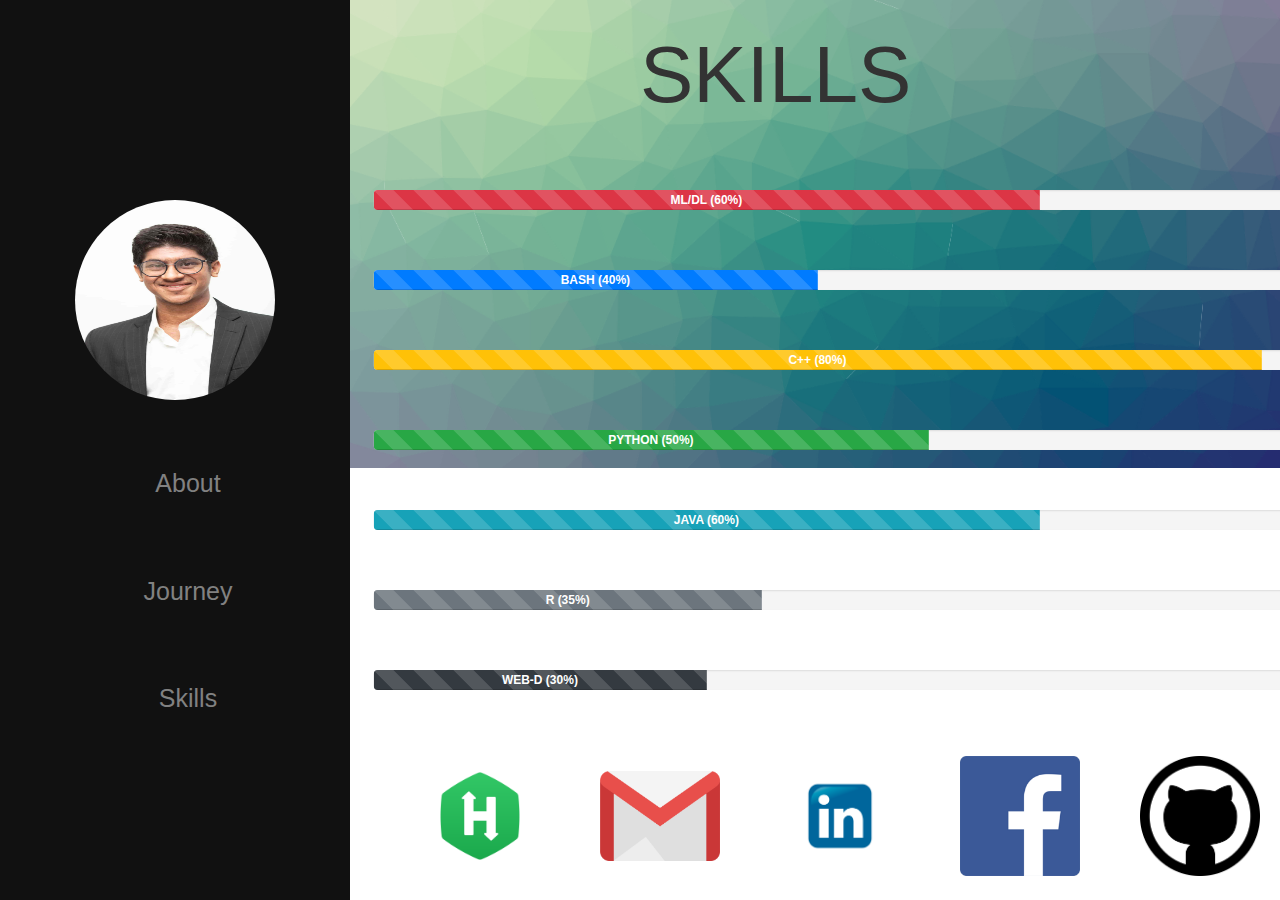
==== skills.html @ 59c2cec7 "made demo website for resume using HTML, CSS nd JS" ====
<!DOCTYPE html>
<html>

<head>
    <title>Profile</title>
    <meta name="author" content="Ritvik Garg" />
    <meta name="viewport" content="width=device-width, initial-scale=1">
    <meta charset="utf-8">
    <meta name="viewport" content="width=device-width, initial-scale=1, shrink-to-fit=no">

    <link rel="stylesheet" href="https://stackpath.bootstrapcdn.com/bootstrap/4.5.2/css/bootstrap.min.css" integrity="sha384-JcKb8q3iqJ61gNV9KGb8thSsNjpSL0n8PARn9HuZOnIxN0hoP+VmmDGMN5t9UJ0Z" crossorigin="anonymous">
    <link rel="stylesheet" href="https://maxcdn.bootstrapcdn.com/bootstrap/3.4.1/css/bootstrap.min.css">
    <script src="https://ajax.googleapis.com/ajax/libs/jquery/3.5.1/jquery.min.js"></script>
    <script src="https://maxcdn.bootstrapcdn.com/bootstrap/3.4.1/js/bootstrap.min.js"></script>
    <link rel="stylesheet" href="myCss.css" />
</head>

<body>
    <div class="sidenav">
        <img class="img" src="ritvik.jpg" alt="ritvik's image" />
        <br><br><br>
        <a href="myIndex.html">About</a>
        <br><br><br>
        <a href="exp.html">Journey</a>
        <br><br><br>
        <a class="nav-item active" href="skills.html">Skills</a>
    </div>

    <div class="main">

        <img src="b3.png" class="d-block w-100" alt="background image">
        <div class="headline2">
            <p style="font-size:80px">SKILLS </p>
        </div>
        <div class="centered3">
            <div class="container">
                <div class="progress">
                    <div class="progress-bar bg-danger progress-bar-striped active" role="progressbar" aria-valuenow="60" aria-valuemin="0" aria-valuemax="100" style="width:60%">
                        <b>ML/DL (60%)</b>
                    </div>
                </div>
                <br><br>
                <div class="progress">
                    <div class="progress-bar bg-primary progress-bar-striped active" role="progressbar" aria-valuenow="40" aria-valuemin="0" aria-valuemax="100" style="width:40%">
                        <b>BASH (40%)</b>
                    </div>
                </div>
                <br><br>
                <div class="progress">
                    <div class="progress-bar bg-warning progress-bar-striped active" role="progressbar" aria-valuenow="80" aria-valuemin="0" aria-valuemax="100" style="width:80%">
                        <b>C++ (80%)</b>
                    </div>
                </div>
                <br><br>
                <div class="progress">
                    <div class="progress-bar bg-success progress-bar-striped active" role="progressbar" aria-valuenow="50" aria-valuemin="0" aria-valuemax="100" style="width:50%">
                        <b>PYTHON (50%)</b>
                    </div>
                </div>
                <br><br>
                <div class="progress">
                    <div class="progress-bar bg-info progress-bar-striped active" role="progressbar" aria-valuenow="60" aria-valuemin="0" aria-valuemax="100" style="width:60%">
                        <b>JAVA (60%)</b>
                    </div>
                </div>
                <br><br>
                <div class="progress">
                    <div class="progress-bar bg-secondary progress-bar-striped active" role="progressbar" aria-valuenow="35" aria-valuemin="0" aria-valuemax="100" style="width:35%">
                        <b>R (35%)</b>
                    </div>
                </div>
                <br><br>
                <div class="progress">
                    <div class="progress-bar bg-dark progress-bar-striped active" role="progressbar" aria-valuenow="30" aria-valuemin="0" aria-valuemax="100" style="width:30%">
                        <b>WEB-D (30%)</b>
                    </div>
                </div>
            </div>
        </div>
    </div>

    <div class="container-footer">
        <div id="footer">
            <div id="footer-images">
                <ul>
                    <li class="pull-left">
                        <a href="https://www.hackerrank.com/2020201071_ritzz"><img src="HackerRank_logo.png" class="pull-left img-responsive"></li>
                    </a>
                    <li></li>
                    <li></li>
                    <li class="pull-center">
                        <a href="mailto: ritvik.garg@students.iiit.ac.in"><img src="m1.png" class="pull-center img-responsive" alt="ritvik.garg@students.iiit.ac.in"></li>
                    </a>
                    <li></li>
                    <li></li>
                    <li class="pull-center">
                        <a href="https://www.linkedin.com/in/ritvik-garg/"><img src="Linkedin.png" class="pull-center img-responsive"></li>
                    </a>
                    <li></li>
                    <li></li>
                    <li class="pull-center">
                        <a href="https://www.facebook.com/ritvik21/"><img src="fb.png" class="pull-center img-responsive"></li>
                    </a>
                    <li></li>
                    <li></li>
                    <li class="pull-right">
                        <a href="https://github.com/ritvikgarg"><img src="g4.png" class="pull-right img-responsive"></a>
                    </li>
                </ul>
            </div>
        </div>
    </div>

    <script src="https://code.jquery.com/jquery-3.5.1.slim.min.js" integrity="sha384-DfXdz2htPH0lsSSs5nCTpuj/zy4C+OGpamoFVy38MVBnE+IbbVYUew+OrCXaRkfj" crossorigin="anonymous"></script>
    <script src="https://cdn.jsdelivr.net/npm/popper.js@1.16.1/dist/umd/popper.min.js" integrity="sha384-9/reFTGAW83EW2RDu2S0VKaIzap3H66lZH81PoYlFhbGU+6BZp6G7niu735Sk7lN" crossorigin="anonymous"></script>
    <script src="https://stackpath.bootstrapcdn.com/bootstrap/4.5.2/js/bootstrap.min.js" integrity="sha384-B4gt1jrGC7Jh4AgTPSdUtOBvfO8shuf57BaghqFfPlYxofvL8/KUEfYiJOMMV+rV" crossorigin="anonymous"></script>

</body>

</html>
---- myCss.css ----
body {
    font-family: "Lato", sans-serif;
}

.sidenav {
    height: 100%;
    width: 350px;
    position: fixed;
    z-index: 1;
    top: 0;
    left: 0;
    background-color: #111;
    /* overflow-x: hidden; */
    padding-top: 200px;
}

.sidenav a {
    /* height: 100%; */
    padding: 6px 6px 6px 32px;
    text-decoration: none;
    font-size: 25px;
    color: #818181;
    display: block;
    text-align: center;
}

.sidenav a:hover {
    color: #f1f1f1;
}

.img {
    position: relative;
    width: 200px;
    height: 200px;
    overflow: hidden;
    border-radius: 50%;
    display: block;
    background-position: center;
    margin-left: auto;
    margin-right: auto;
}

.img2 {
    position: relative;
    width: 200px;
    height: 200px;
    overflow: hidden;
    /* border-radius: 50%; */
    display: block;
    background-position: center;
    margin-left: auto;
    margin-right: auto;
}

.main {
    margin-left: 350px;
    margin-right: 0px;
    /* Same as the width of the sidenav */
}

img {
    width: 120px;
}

.container-footer {
    left: 200px;
    position: fixed;
    bottom: 0;
    margin: auto;
    width: 100%;
    text-align: center;
    /* height:10% */
}

#footer {
    background-color: white;
    padding: 1em 0;
    /* padding-bottom: 10px; */
}

#footer-images ul {
    border-radius: 50%;
    padding: 0;
}

#footer-images li {
    border-radius: 50%;
    /* list-style: none; */
    margin: 0 10px;
    display: block;
}

#footer-images ul {
    border-radius: 50%;
    display: flex;
    justify-content: center;
    align-items: center;
}

.centered {
    position: absolute;
    top: 40%;
    left: 40%;
    /* bottom: 0%; */
    transform: translate(-50%, -50%);
    color: hsl(101, 79%, 18%);
}

.para {
    position: absolute;
    top: 40%;
    left: 50%;
    transform: translate(-50%, -50%);
    color: white;
}

.headline {
    position: absolute;
    top: 2%;
    left: 38%;
}

.headline2 {
    position: absolute;
    top: 2%;
    left: 50%;
}

.centered2 {
    position: absolute;
    top: 38%;
    left: 40%;
    right: 0%;
    transform: translate(-50%, -50%);
    color: hsl(101, 79%, 18%);
}

.centered3 {
    position: absolute;
    top: 50%;
    left: 52%;
    right: 0%;
    transform: translate(-50%, -50%);
    color: hsl(101, 79%, 18%);
}

.top-right {
    position: absolute;
    top: 3%;
    left: 85%;
}

.button {
    background-color: #4CAF50;
    border: none;
    color: white;
    padding: 16px 32px;
    text-align: center;
    text-decoration: none;
    display: inline-block;
    font-size: 16px;
    margin: 4px 2px;
    transition-duration: 0.4s;
    cursor: pointer;
}

.button1:hover {
    background-color: #4CAF50;
    color: white;
}

.button1 {
    background-color: green;
    color: black;
    border: 2px solid #4CAF50;
}

@media screen and (max-height: 450px) {
    .sidenav {
        padding-top: 15px;
    }
    .sidenav a {
        font-size: 18px;
    }
}
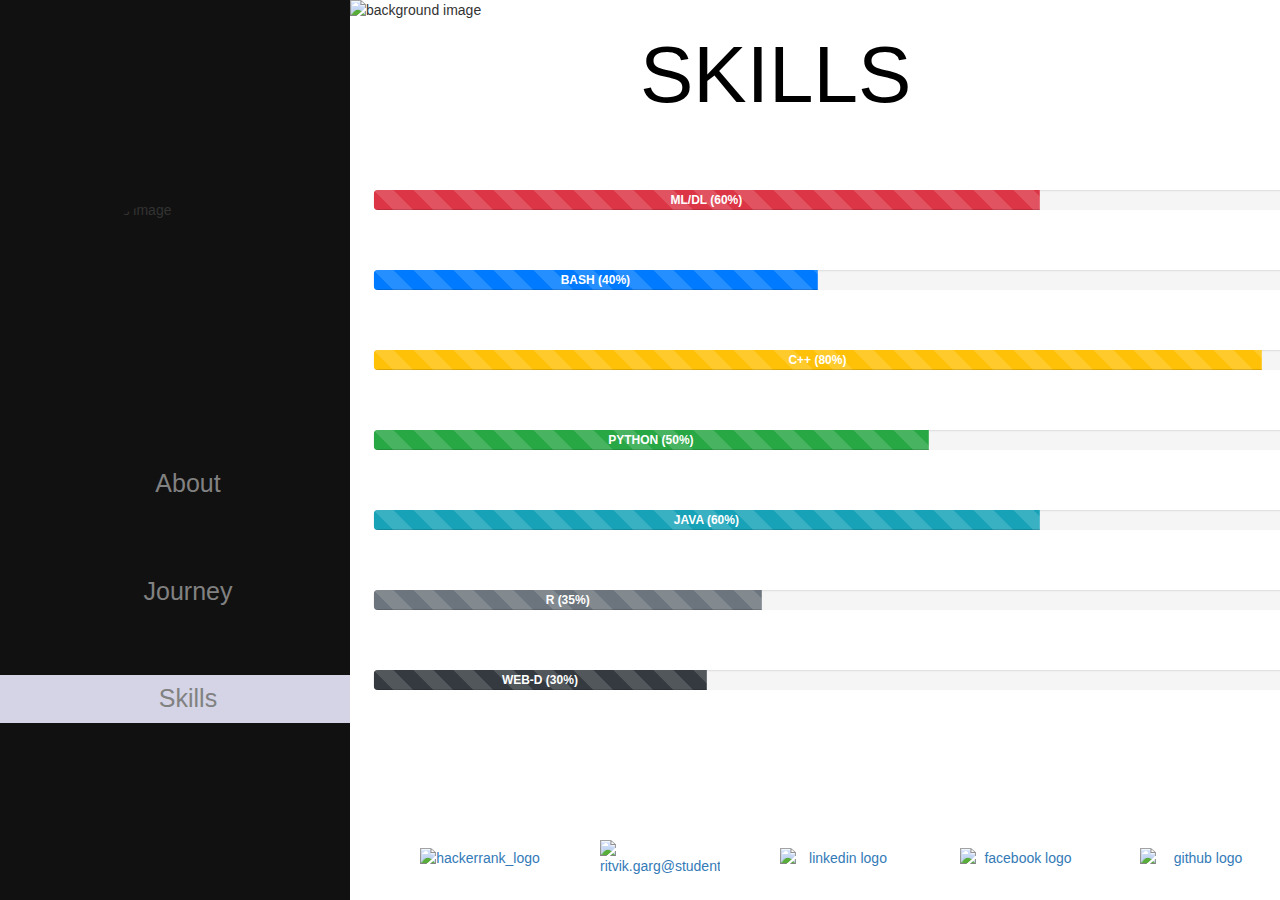
==== commit af5768fe: "added README, updated all html files" ====
--- a/skills.html
+++ b/skills.html
@@ -1,5 +1,5 @@
 <!DOCTYPE html>
-<html>
+<html lang="en">
 
 <head>
     <title>Profile</title>
@@ -12,23 +12,24 @@
     <link rel="stylesheet" href="https://maxcdn.bootstrapcdn.com/bootstrap/3.4.1/css/bootstrap.min.css">
     <script src="https://ajax.googleapis.com/ajax/libs/jquery/3.5.1/jquery.min.js"></script>
     <script src="https://maxcdn.bootstrapcdn.com/bootstrap/3.4.1/js/bootstrap.min.js"></script>
-    <link rel="stylesheet" href="myCss.css" />
+    <link rel="stylesheet" href="https://cdnjs.cloudflare.com/ajax/libs/font-awesome/4.7.0/css/font-awesome.min.css">
+    <link rel="stylesheet" href="CSS/myCss.css" />
 </head>
 
 <body>
     <div class="sidenav">
-        <img class="img" src="ritvik.jpg" alt="ritvik's image" />
+        <img class="img" src="images/ritvik.jpg" alt="ritvik's image" />
         <br><br><br>
-        <a href="myIndex.html">About</a>
+        <a href="index.html">About</a>
         <br><br><br>
-        <a href="exp.html">Journey</a>
+        <a href="journey.html">Journey</a>
         <br><br><br>
-        <a class="nav-item active" href="skills.html">Skills</a>
+        <a class="active" href="skills.html">Skills</a>
     </div>
 
     <div class="main">
 
-        <img src="b3.png" class="d-block w-100" alt="background image">
+        <img src="images/b3.png" class="d-block w-100" alt="background image">
         <div class="headline2">
             <p style="font-size:80px">SKILLS </p>
         </div>
@@ -84,32 +85,37 @@
             <div id="footer-images">
                 <ul>
                     <li class="pull-left">
-                        <a href="https://www.hackerrank.com/2020201071_ritzz"><img src="HackerRank_logo.png" class="pull-left img-responsive"></li>
-                    </a>
+                        <a href="https://www.hackerrank.com/2020201071_ritzz"><img src="images/HackerRank_logo.png" class="pull-left img-responsive" alt="hackerrank_logo"></a>
+                    </li>
                     <li></li>
                     <li></li>
+
                     <li class="pull-center">
-                        <a href="mailto: ritvik.garg@students.iiit.ac.in"><img src="m1.png" class="pull-center img-responsive" alt="ritvik.garg@students.iiit.ac.in"></li>
-                    </a>
+                        <a href="mailto:ritvik.garg@students.iiit.ac.in"><img src="images/m1.png" class="pull-center img-responsive" alt="ritvik.garg@students.iiit.ac.in"></a>
+                    </li>
                     <li></li>
                     <li></li>
+
                     <li class="pull-center">
-                        <a href="https://www.linkedin.com/in/ritvik-garg/"><img src="Linkedin.png" class="pull-center img-responsive"></li>
-                    </a>
+                        <a href="https://www.linkedin.com/in/ritvik-garg/"><img src="images/Linkedin.png" class="pull-center img-responsive" alt="linkedin logo"></a>
+                    </li>
                     <li></li>
                     <li></li>
+
                     <li class="pull-center">
-                        <a href="https://www.facebook.com/ritvik21/"><img src="fb.png" class="pull-center img-responsive"></li>
-                    </a>
+                        <a href="https://www.facebook.com/ritvik21/"><img src="images/fb.png" class="pull-center img-responsive" alt="facebook logo"></a>
+                    </li>
                     <li></li>
                     <li></li>
+
                     <li class="pull-right">
-                        <a href="https://github.com/ritvikgarg"><img src="g4.png" class="pull-right img-responsive"></a>
+                        <a href="https://github.com/ritvikgarg"><img src="images/g4.png" class="pull-right img-responsive" alt="github logo"></a>
                     </li>
                 </ul>
             </div>
         </div>
     </div>
+
 
     <script src="https://code.jquery.com/jquery-3.5.1.slim.min.js" integrity="sha384-DfXdz2htPH0lsSSs5nCTpuj/zy4C+OGpamoFVy38MVBnE+IbbVYUew+OrCXaRkfj" crossorigin="anonymous"></script>
     <script src="https://cdn.jsdelivr.net/npm/popper.js@1.16.1/dist/umd/popper.min.js" integrity="sha384-9/reFTGAW83EW2RDu2S0VKaIzap3H66lZH81PoYlFhbGU+6BZp6G7niu735Sk7lN" crossorigin="anonymous"></script>
--- a/CSS/myCss.css
+++ b/CSS/myCss.css
@@ -0,0 +1,187 @@
+body {
+    font-family: "Lato", sans-serif;
+}
+
+.sidenav {
+    height: 100%;
+    width: 350px;
+    position: fixed;
+    z-index: 1;
+    top: 0;
+    left: 0;
+    background-color: #111;
+    /* overflow-x: hidden; */
+    padding-top: 200px;
+}
+
+.sidenav a {
+    /* height: 100%; */
+    padding: 6px 6px 6px 32px;
+    text-decoration: none;
+    font-size: 25px;
+    color: #818181;
+    display: block;
+    text-align: center;
+}
+
+.sidenav a:hover {
+    color: #f1f1f1;
+}
+
+.active {
+    background-color: rgb(212, 212, 230);
+    color: white;
+}
+
+.blink {
+    color: green;
+    font-style: italic;
+}
+
+.img {
+    position: relative;
+    width: 200px;
+    height: 200px;
+    overflow: hidden;
+    border-radius: 50%;
+    display: block;
+    background-position: center;
+    margin-left: auto;
+    margin-right: auto;
+}
+
+.img2 {
+    position: relative;
+    width: 200px;
+    height: 200px;
+    overflow: hidden;
+    /* border-radius: 50%; */
+    display: block;
+    background-position: center;
+    margin-left: auto;
+    margin-right: auto;
+}
+
+.main {
+    margin-left: 350px;
+    margin-right: 0px;
+    /* Same as the width of the sidenav */
+}
+
+img {
+    width: 120px;
+}
+
+.container-footer {
+    left: 200px;
+    position: fixed;
+    bottom: 0;
+    margin: auto;
+    width: 100%;
+    text-align: center;
+    /* height:10% */
+}
+
+#footer {
+    background-color: white;
+    padding: 1em 0;
+    /* padding-bottom: 10px; */
+}
+
+#footer-images ul {
+    border-radius: 50%;
+    padding: 0;
+}
+
+#footer-images li {
+    border-radius: 50%;
+    /* list-style: none; */
+    margin: 0 10px;
+    display: block;
+}
+
+#footer-images ul {
+    border-radius: 50%;
+    display: flex;
+    justify-content: center;
+    align-items: center;
+}
+
+.centered {
+    position: absolute;
+    top: 40%;
+    left: 38%;
+    /* bottom: 0%; */
+    transform: translate(-50%, -50%);
+    color: hsl(101, 79%, 18%);
+}
+
+.para {
+    position: absolute;
+    top: 40%;
+    left: 50%;
+    transform: translate(-50%, -50%);
+    color: white;
+}
+
+.headline {
+    position: absolute;
+    top: 2%;
+    left: 38%;
+    color: black
+}
+
+.headline2 {
+    position: absolute;
+    top: 2%;
+    left: 50%;
+    color: black
+}
+
+.centered2 {
+    position: absolute;
+    top: 38%;
+    left: 40%;
+    right: 0%;
+    transform: translate(-50%, -50%);
+    color: hsl(101, 79%, 18%);
+}
+
+.centered3 {
+    position: absolute;
+    top: 50%;
+    left: 52%;
+    right: 0%;
+    transform: translate(-50%, -50%);
+    color: hsl(101, 79%, 18%);
+}
+
+.centered4 {
+    position: absolute;
+    top: 50%;
+    left: 52%;
+    right: 0%;
+    transform: translate(-50%, -50%);
+    color: hsl(101, 79%, 18%);
+}
+
+.top-right {
+    position: absolute;
+    top: 5%;
+    left: 85%;
+}
+
+.gify {
+    position: absolute;
+    top: 12%;
+    left: 5%;
+}
+
+@media screen and (max-height: 450px) {
+    .sidenav {
+        padding-top: 15px;
+    }
+    .sidenav a {
+        font-size: 18px;
+    }
+}